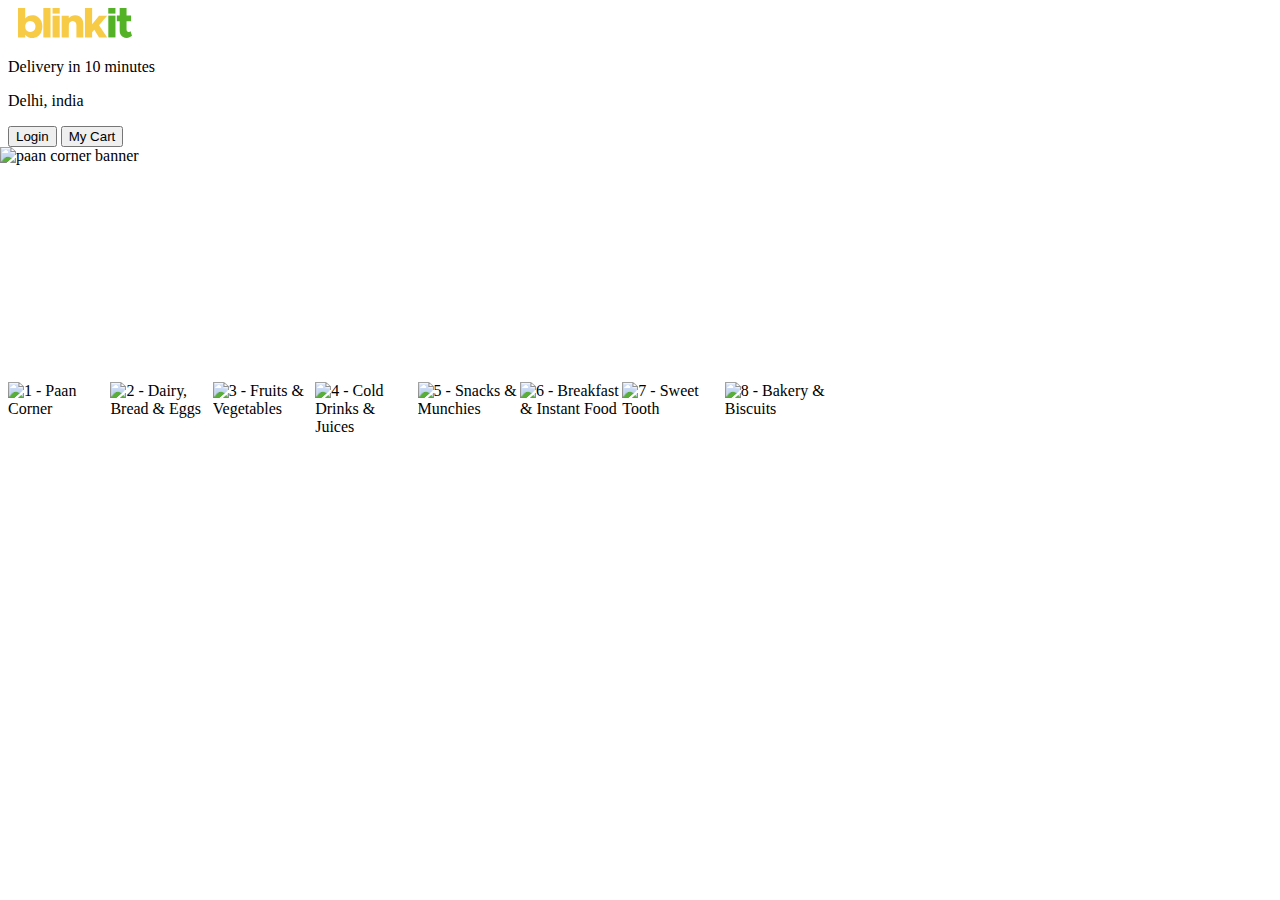
==== Blinkit Clone/index.html @ a9314ec3 "28Sep" ====
<!DOCTYPE html>
<html lang="en">
<head>
    <meta charset="UTF-8">
    <meta name="viewport" content="width=device-width, initial-scale=1.0">
    <title>Document</title>
    <link rel="stylesheet" href="style.css">
    <link href="https://cdn.jsdelivr.net/npm/bootstrap@5.0.2/dist/css/bootstrap.min.css" rel="stylesheet" integrity="sha384-EVSTQN3/azprG1Anm3QDgpJLIm9Nao0Yz1ztcQTwFspd3yD65VohhpuuCOmLASjC" crossorigin="anonymous">
    <link rel="stylesheet" href="https://cdnjs.cloudflare.com/ajax/libs/font-awesome/6.4.2/css/all.min.css" integrity="sha512-z3gLpd7yknf1YoNbCzqRKc4qyor8gaKU1qmn+CShxbuBusANI9QpRohGBreCFkKxLhei6S9CQXFEbbKuqLg0DA==" crossorigin="anonymous" referrerpolicy="no-referrer" />
</head>
<body>
    <nav class="d-flex justify-content-between">
        <a class="BlinkitLogo__LogoContainer-sc-xocpjl-0 jzxMvs" href="/"><svg width="134" height="30" viewBox="0 0 114 30" fill="none" xmlns="http://www.w3.org/2000/svg"><path d="M14.3342 7.186C16.2619 7.186 17.9832 7.66644 19.4978 8.62732C21.0262 9.57447 22.2242 10.9197 23.0917 12.663C23.9316 14.3377 24.3516 16.3075 24.3516 18.5724C24.3516 20.7687 23.9316 22.7316 23.0917 24.4612C22.2517 26.1908 21.0675 27.5429 19.5391 28.5175C17.9969 29.5058 16.2619 30 14.3342 30C12.9297 30 11.6078 29.7117 10.3685 29.1352C9.12927 28.5587 8.06901 27.7488 7.18775 26.7056V29.4852H0V0H7.18775V10.4598C8.06901 9.41661 9.12927 8.61359 10.3685 8.05079C11.6078 7.47426 12.9297 7.186 14.3342 7.186ZM12.1861 24.0494C13.2051 24.0494 14.1139 23.8161 14.9125 23.3493C15.7112 22.8826 16.3377 22.2306 16.7921 21.3933C17.2465 20.5697 17.4737 19.6294 17.4737 18.5724C17.4737 17.5429 17.2465 16.6095 16.7921 15.7721C16.3377 14.9348 15.7112 14.2828 14.9125 13.8161C14.1139 13.3493 13.2051 13.116 12.1861 13.116C11.2223 13.116 10.3617 13.3493 9.60432 13.8161C8.84699 14.269 8.2549 14.9073 7.82804 15.731C7.40118 16.5683 7.18775 17.5154 7.18775 18.5724C7.18775 19.6294 7.40118 20.5765 7.82804 21.4139C8.2549 22.2375 8.84699 22.8826 9.60432 23.3493C10.3617 23.8161 11.2223 24.0494 12.1861 24.0494Z" fill="#F8CB46"></path><path d="M25.3356 29.4852V0H32.5233V29.4852H25.3356Z" fill="#F8CB46"></path><path d="M34.5607 29.4852V7.68016H41.7071V29.4852H34.5607Z" fill="#F8CB46"></path><path d="M57.2319 7.186C58.7603 7.186 60.1372 7.5429 61.3627 8.25669C62.5882 8.95676 63.5521 9.94509 64.2544 11.2217C64.9291 12.512 65.2664 13.9739 65.2664 15.6074V29.4852H58.4092V17.2135C58.4092 16.4173 58.2508 15.7104 57.9341 15.0927C57.6312 14.4612 57.1974 13.9739 56.6329 13.6307C56.0821 13.2876 55.4349 13.116 54.6914 13.116C53.9891 13.116 53.3419 13.2876 52.7498 13.6307C52.1577 13.9602 51.6965 14.4132 51.366 14.9897C51.0218 15.5388 50.8496 16.1839 50.8496 16.9252L50.8083 29.4852H43.6619V7.68016H50.8083V10.1716C51.483 9.23816 52.3849 8.51064 53.5141 7.98902C54.6432 7.45367 55.8824 7.186 57.2319 7.186Z" fill="#F8CB46"></path><path d="M81.0597 17.2135L89.1769 29.4852H81.0597L76.3091 21.7639L74.1198 24.2965V29.4852H66.932V0H74.1198V16.2869L81.0184 7.68016H89.1356L81.0597 17.2135Z" fill="#F8CB46"></path><path d="M34.5569 0.00232667H41.7267V5.59207H34.5569V0.00232667Z" fill="#F8CB46"></path><path d="M90.3176 29.4198V7.61479H97.464V29.4198H90.3176Z" fill="#54B226"></path><path d="M112.575 23.2634L114 27.855C113.353 28.4727 112.534 28.9737 111.542 29.3581C110.564 29.7424 109.607 29.9346 108.671 29.9346C107.322 29.9346 106.117 29.6395 105.057 29.0492C103.996 28.4452 103.17 27.6079 102.578 26.5372C101.986 25.494 101.69 24.2929 101.69 22.9339V13.3183H98.819V7.61479H101.69V0.00241089H108.547V7.61479H113.071V13.3183H108.547V21.6161C108.547 22.3162 108.733 22.8859 109.105 23.3251C109.477 23.7644 109.952 23.984 110.53 23.984C110.943 23.984 111.329 23.9223 111.687 23.7987C112.045 23.6752 112.341 23.4967 112.575 23.2634Z" fill="#54B226"></path><path d="M90.2609 0.00241089H97.4307V5.59215H90.2609V0.00241089Z" fill="#54B226"></path></svg></a>
        <div class="vertical-line"></div>
        <div>
            <p>Delivery in 10 minutes</p>
            <p>Delhi, india<i class="fa-solid fa-caret-down"></i></p>
        </div>
        <div class="searchbar">
            <i class="fa-solid fa-magnifying-glass"></i>
        </div>
        <button id="login-btn">Login</button>
        <button id="cart-btn"><i class="fa-solid fa-cart-shopping"></i> My Cart</button>
    </nav>
    <section id="display-section">
        <img src="https://cdn.grofers.com/cdn-cgi/image/f=auto,fit=scale-down,q=50,metadata=none,w=1800/layout-engine/2022-05/Group-33704.jpg" alt="paan corner banner" width="1280" height="234.8623853211009" loading="eager" style="border-radius: 0px; object-fit: fill; cursor: default;">
    </section>
    <section>
        
    </section>
    <section id="categories">
        <img src="https://cdn.grofers.com/cdn-cgi/image/f=auto,fit=scale-down,q=50,metadata=none,w=135/layout-engine/2022-12/paan-corner_web.png" alt="1 - Paan Corner" width="102.4" height="150.58823529411765" loading="lazy" style="border-radius: 0px; object-fit: fill; cursor: default;">
        <img src="https://cdn.grofers.com/cdn-cgi/image/f=auto,fit=scale-down,q=50,metadata=none,w=135/layout-engine/2022-11/Slice-2_10.png" alt="2 - Dairy, Bread &amp; Eggs" width="102.4" height="150.58823529411765" loading="lazy" style="border-radius: 0px; object-fit: fill; cursor: default;">
        <img src="https://cdn.grofers.com/cdn-cgi/image/f=auto,fit=scale-down,q=50,metadata=none,w=135/layout-engine/2022-11/Slice-3_9.png" alt="3 - Fruits &amp; Vegetables" width="102.4" height="150.58823529411765" loading="lazy" style="border-radius: 0px; object-fit: fill; cursor: default;">
        <img src="https://cdn.grofers.com/cdn-cgi/image/f=auto,fit=scale-down,q=50,metadata=none,w=135/layout-engine/2022-11/Slice-4_9.png" alt="4 - Cold Drinks &amp; Juices " width="102.4" height="150.58823529411765" loading="lazy" style="border-radius: 0px; object-fit: fill; cursor: default;">
        <img src="https://cdn.grofers.com/cdn-cgi/image/f=auto,fit=scale-down,q=50,metadata=none,w=135/layout-engine/2022-11/Slice-5_4.png" alt="5 - Snacks &amp; Munchies " width="102.4" height="150.58823529411765" loading="lazy" style="border-radius: 0px; object-fit: fill; cursor: default;">
        <img src="https://cdn.grofers.com/cdn-cgi/image/f=auto,fit=scale-down,q=50,metadata=none,w=135/layout-engine/2022-11/Slice-6_5.png" alt="6 - Breakfast &amp; Instant Food" width="102.4" height="150.58823529411765" loading="lazy" style="border-radius: 0px; object-fit: fill; cursor: default;">
        <img src="https://cdn.grofers.com/cdn-cgi/image/f=auto,fit=scale-down,q=50,metadata=none,w=135/layout-engine/2022-11/Slice-7_3.png" alt="7 - Sweet Tooth" width="102.4" height="150.58823529411765" loading="lazy" style="border-radius: 0px; object-fit: fill; cursor: default;">
        <img src="https://cdn.grofers.com/cdn-cgi/image/f=auto,fit=scale-down,q=50,metadata=none,w=135/layout-engine/2022-11/Slice-8_4.png" alt="8 - Bakery &amp; Biscuits" width="102.4" height="150.58823529411765" loading="lazy" style="border-radius: 0px; object-fit: fill; cursor: default;">

    </section>





    <script src="https://cdn.jsdelivr.net/npm/@popperjs/core@2.9.2/dist/umd/popper.min.js" integrity="sha384-IQsoLXl5PILFhosVNubq5LC7Qb9DXgDA9i+tQ8Zj3iwWAwPtgFTxbJ8NT4GN1R8p" crossorigin="anonymous"></script>
    <script src="https://cdn.jsdelivr.net/npm/bootstrap@5.0.2/dist/js/bootstrap.min.js" integrity="sha384-cVKIPhGWiC2Al4u+LWgxfKTRIcfu0JTxR+EQDz/bgldoEyl4H0zUF0QKbrJ0EcQF" crossorigin="anonymous"></script>
</body>
</html>
---- Blinkit Clone/style.css ----
/* .vertical-line{

} */
nav{
    position: sticky;
}
#display-section{
    display: flex;
    justify-content: center;
    align-items: center;
}
#categories{
    display: flex;
    
}
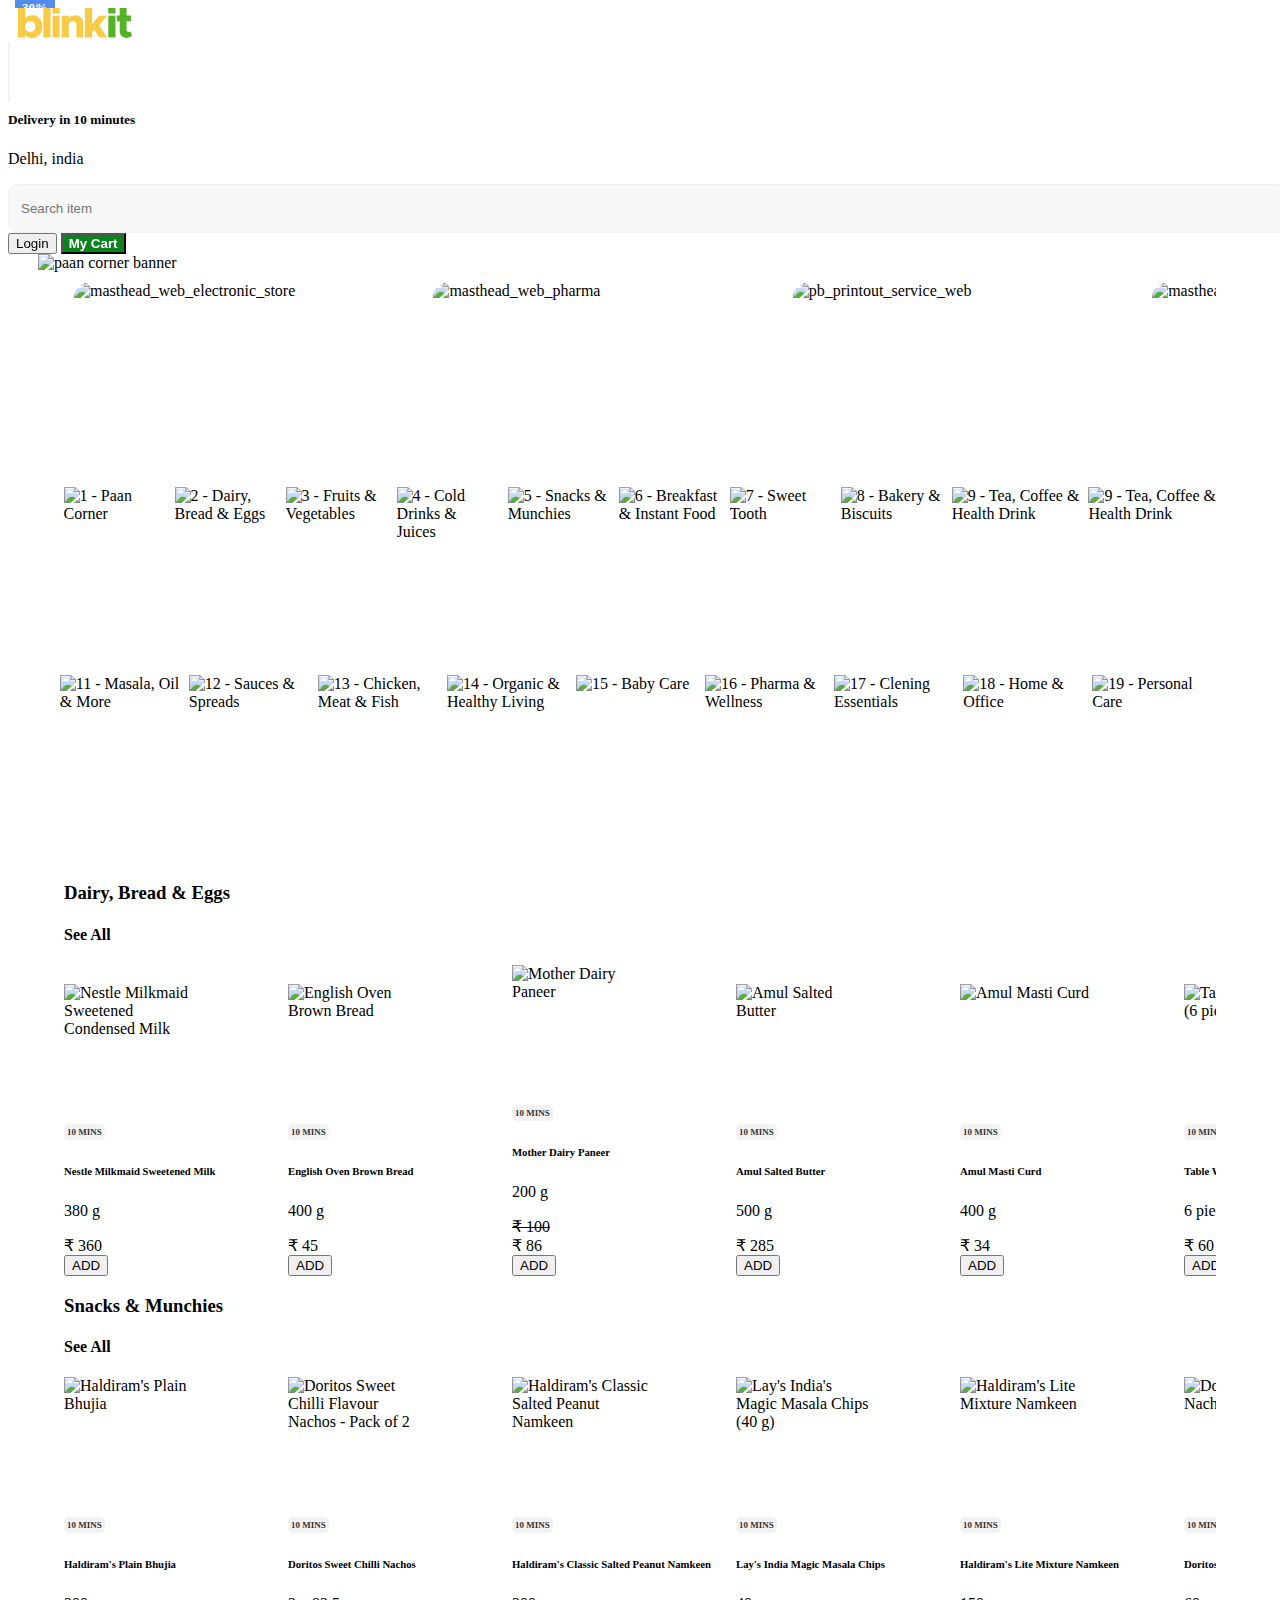
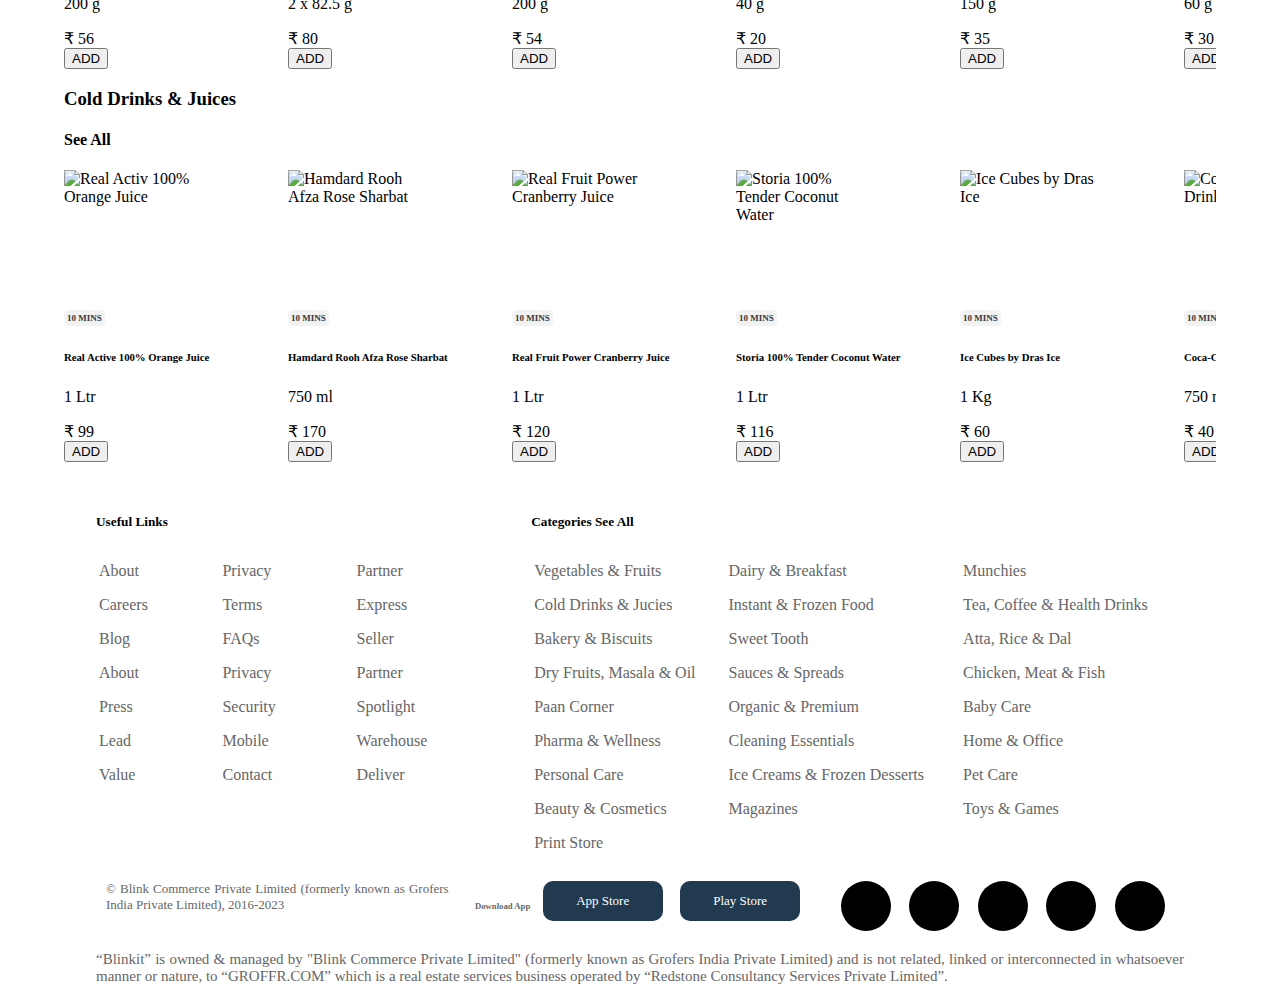
==== commit cef41f64: "First Commit" ====
--- a/Blinkit Clone/index.html
+++ b/Blinkit Clone/index.html
@@ -9,26 +9,33 @@
     <link rel="stylesheet" href="https://cdnjs.cloudflare.com/ajax/libs/font-awesome/6.4.2/css/all.min.css" integrity="sha512-z3gLpd7yknf1YoNbCzqRKc4qyor8gaKU1qmn+CShxbuBusANI9QpRohGBreCFkKxLhei6S9CQXFEbbKuqLg0DA==" crossorigin="anonymous" referrerpolicy="no-referrer" />
 </head>
 <body>
-    <nav class="d-flex justify-content-between">
+    <nav class="d-flex justify-content-between align-items-center px-4 border border-bottom">
         <a class="BlinkitLogo__LogoContainer-sc-xocpjl-0 jzxMvs" href="/"><svg width="134" height="30" viewBox="0 0 114 30" fill="none" xmlns="http://www.w3.org/2000/svg"><path d="M14.3342 7.186C16.2619 7.186 17.9832 7.66644 19.4978 8.62732C21.0262 9.57447 22.2242 10.9197 23.0917 12.663C23.9316 14.3377 24.3516 16.3075 24.3516 18.5724C24.3516 20.7687 23.9316 22.7316 23.0917 24.4612C22.2517 26.1908 21.0675 27.5429 19.5391 28.5175C17.9969 29.5058 16.2619 30 14.3342 30C12.9297 30 11.6078 29.7117 10.3685 29.1352C9.12927 28.5587 8.06901 27.7488 7.18775 26.7056V29.4852H0V0H7.18775V10.4598C8.06901 9.41661 9.12927 8.61359 10.3685 8.05079C11.6078 7.47426 12.9297 7.186 14.3342 7.186ZM12.1861 24.0494C13.2051 24.0494 14.1139 23.8161 14.9125 23.3493C15.7112 22.8826 16.3377 22.2306 16.7921 21.3933C17.2465 20.5697 17.4737 19.6294 17.4737 18.5724C17.4737 17.5429 17.2465 16.6095 16.7921 15.7721C16.3377 14.9348 15.7112 14.2828 14.9125 13.8161C14.1139 13.3493 13.2051 13.116 12.1861 13.116C11.2223 13.116 10.3617 13.3493 9.60432 13.8161C8.84699 14.269 8.2549 14.9073 7.82804 15.731C7.40118 16.5683 7.18775 17.5154 7.18775 18.5724C7.18775 19.6294 7.40118 20.5765 7.82804 21.4139C8.2549 22.2375 8.84699 22.8826 9.60432 23.3493C10.3617 23.8161 11.2223 24.0494 12.1861 24.0494Z" fill="#F8CB46"></path><path d="M25.3356 29.4852V0H32.5233V29.4852H25.3356Z" fill="#F8CB46"></path><path d="M34.5607 29.4852V7.68016H41.7071V29.4852H34.5607Z" fill="#F8CB46"></path><path d="M57.2319 7.186C58.7603 7.186 60.1372 7.5429 61.3627 8.25669C62.5882 8.95676 63.5521 9.94509 64.2544 11.2217C64.9291 12.512 65.2664 13.9739 65.2664 15.6074V29.4852H58.4092V17.2135C58.4092 16.4173 58.2508 15.7104 57.9341 15.0927C57.6312 14.4612 57.1974 13.9739 56.6329 13.6307C56.0821 13.2876 55.4349 13.116 54.6914 13.116C53.9891 13.116 53.3419 13.2876 52.7498 13.6307C52.1577 13.9602 51.6965 14.4132 51.366 14.9897C51.0218 15.5388 50.8496 16.1839 50.8496 16.9252L50.8083 29.4852H43.6619V7.68016H50.8083V10.1716C51.483 9.23816 52.3849 8.51064 53.5141 7.98902C54.6432 7.45367 55.8824 7.186 57.2319 7.186Z" fill="#F8CB46"></path><path d="M81.0597 17.2135L89.1769 29.4852H81.0597L76.3091 21.7639L74.1198 24.2965V29.4852H66.932V0H74.1198V16.2869L81.0184 7.68016H89.1356L81.0597 17.2135Z" fill="#F8CB46"></path><path d="M34.5569 0.00232667H41.7267V5.59207H34.5569V0.00232667Z" fill="#F8CB46"></path><path d="M90.3176 29.4198V7.61479H97.464V29.4198H90.3176Z" fill="#54B226"></path><path d="M112.575 23.2634L114 27.855C113.353 28.4727 112.534 28.9737 111.542 29.3581C110.564 29.7424 109.607 29.9346 108.671 29.9346C107.322 29.9346 106.117 29.6395 105.057 29.0492C103.996 28.4452 103.17 27.6079 102.578 26.5372C101.986 25.494 101.69 24.2929 101.69 22.9339V13.3183H98.819V7.61479H101.69V0.00241089H108.547V7.61479H113.071V13.3183H108.547V21.6161C108.547 22.3162 108.733 22.8859 109.105 23.3251C109.477 23.7644 109.952 23.984 110.53 23.984C110.943 23.984 111.329 23.9223 111.687 23.7987C112.045 23.6752 112.341 23.4967 112.575 23.2634Z" fill="#54B226"></path><path d="M90.2609 0.00241089H97.4307V5.59215H90.2609V0.00241089Z" fill="#54B226"></path></svg></a>
         <div class="vertical-line"></div>
-        <div>
-            <p>Delivery in 10 minutes</p>
-            <p>Delhi, india<i class="fa-solid fa-caret-down"></i></p>
+        <div class="nav-delivery">
+            <h5>Delivery in 10 minutes</h5>
+            <p>Delhi, india <i class="fa-solid fa-caret-down"></i></p>
         </div>
         <div class="searchbar">
             <i class="fa-solid fa-magnifying-glass"></i>
-        </div>
-        <button id="login-btn">Login</button>
-        <button id="cart-btn"><i class="fa-solid fa-cart-shopping"></i> My Cart</button>
+            <input type="text" placeholder="Search item">
+        </div>
+        <button class="btn fs-5 mx-3">Login</button>
+        <button class="btn px-3 py-2 mx-4 cart-btn"><i class="fa-solid fa-cart-shopping"></i> My Cart</button>
     </nav>
-    <section id="display-section">
+    <section class="d-flex justify-center align-items-center display-section" id="display-sec">
         <img src="https://cdn.grofers.com/cdn-cgi/image/f=auto,fit=scale-down,q=50,metadata=none,w=1800/layout-engine/2022-05/Group-33704.jpg" alt="paan corner banner" width="1280" height="234.8623853211009" loading="eager" style="border-radius: 0px; object-fit: fill; cursor: default;">
     </section>
-    <section>
-        
+    <section class="scroll-container">
+         <div class="list">
+            <img src="https://cdn.grofers.com/cdn-cgi/image/f=auto,fit=scale-down,q=50,metadata=none,w=720/layout-engine/2023-07/electronics-WEB.jpg" alt="masthead_web_electronic_store" width="335.40000000000003" height="195" loading="lazy" style="border-radius: 16px; object-fit: fill; cursor: default;">
+            <img src="https://cdn.grofers.com/cdn-cgi/image/f=auto,fit=scale-down,q=50,metadata=none,w=720/layout-engine/2023-07/pharmacy-WEB.jpg" alt="masthead_web_pharma" width="335.40000000000003" height="195" loading="lazy" style="border-radius: 16px; object-fit: fill; cursor: default;">
+            <img src="https://cdn.grofers.com/cdn-cgi/image/f=auto,fit=scale-down,q=50,metadata=none,w=720/layout-engine/2023-07/print_crystal_WEB_0.jpg" alt="pb_printout_service_web" width="335.40000000000003" height="195" loading="lazy" style="border-radius: 16px; object-fit: fill; cursor: default;">
+            <img src="https://cdn.grofers.com/cdn-cgi/image/f=auto,fit=scale-down,q=50,metadata=none,w=720/layout-engine/2023-03/babycare-WEB.jpg" alt="masthead_web_baby_care" width="335.40000000000003" height="195" loading="lazy" style="border-radius: 16px; object-fit: fill; cursor: default;">
+            <img src="https://cdn.grofers.com/cdn-cgi/image/f=auto,fit=scale-down,q=50,metadata=none,w=720/layout-engine/2023-07/Pet-Care_WEB.jpg" alt="masthead_web_pet_care" width="335.40000000000003" height="195" loading="lazy" style="border-radius: 16px; object-fit: fill; cursor: default;">
+         </div>
     </section>
-    <section id="categories">
+    <section id="categories-1">
         <img src="https://cdn.grofers.com/cdn-cgi/image/f=auto,fit=scale-down,q=50,metadata=none,w=135/layout-engine/2022-12/paan-corner_web.png" alt="1 - Paan Corner" width="102.4" height="150.58823529411765" loading="lazy" style="border-radius: 0px; object-fit: fill; cursor: default;">
         <img src="https://cdn.grofers.com/cdn-cgi/image/f=auto,fit=scale-down,q=50,metadata=none,w=135/layout-engine/2022-11/Slice-2_10.png" alt="2 - Dairy, Bread &amp; Eggs" width="102.4" height="150.58823529411765" loading="lazy" style="border-radius: 0px; object-fit: fill; cursor: default;">
         <img src="https://cdn.grofers.com/cdn-cgi/image/f=auto,fit=scale-down,q=50,metadata=none,w=135/layout-engine/2022-11/Slice-3_9.png" alt="3 - Fruits &amp; Vegetables" width="102.4" height="150.58823529411765" loading="lazy" style="border-radius: 0px; object-fit: fill; cursor: default;">
@@ -37,9 +44,336 @@
         <img src="https://cdn.grofers.com/cdn-cgi/image/f=auto,fit=scale-down,q=50,metadata=none,w=135/layout-engine/2022-11/Slice-6_5.png" alt="6 - Breakfast &amp; Instant Food" width="102.4" height="150.58823529411765" loading="lazy" style="border-radius: 0px; object-fit: fill; cursor: default;">
         <img src="https://cdn.grofers.com/cdn-cgi/image/f=auto,fit=scale-down,q=50,metadata=none,w=135/layout-engine/2022-11/Slice-7_3.png" alt="7 - Sweet Tooth" width="102.4" height="150.58823529411765" loading="lazy" style="border-radius: 0px; object-fit: fill; cursor: default;">
         <img src="https://cdn.grofers.com/cdn-cgi/image/f=auto,fit=scale-down,q=50,metadata=none,w=135/layout-engine/2022-11/Slice-8_4.png" alt="8 - Bakery &amp; Biscuits" width="102.4" height="150.58823529411765" loading="lazy" style="border-radius: 0px; object-fit: fill; cursor: default;">
-
+        <img src="https://cdn.grofers.com/cdn-cgi/image/f=auto,fit=scale-down,q=50,metadata=none,w=270/layout-engine/2022-11/Slice-9_3.png" alt="9 - Tea, Coffee &amp; Health Drink " width="128" height="188.23529411764704" loading="lazy" style="border-radius: 0px; object-fit: fill; cursor: default;">
+        <img src="https://cdn.grofers.com/cdn-cgi/image/f=auto,fit=scale-down,q=50,metadata=none,w=270/layout-engine/2022-11/Slice-9_3.png" alt="9 - Tea, Coffee &amp; Health Drink " width="128" height="188.23529411764704" loading="lazy" style="border-radius: 0px; object-fit: fill; cursor: default;">
+        <img src="https://cdn.grofers.com/cdn-cgi/image/f=auto,fit=scale-down,q=50,metadata=none,w=270/layout-engine/2022-11/Slice-11.png" alt="11 - Masala, Oil &amp; More " width="128" height="188.23529411764704" loading="lazy" style="border-radius: 0px; object-fit: fill; cursor: default;">
+        <img src="https://cdn.grofers.com/cdn-cgi/image/f=auto,fit=scale-down,q=50,metadata=none,w=270/layout-engine/2022-11/Slice-12.png" alt="12 - Sauces &amp; Spreads" width="128" height="188.23529411764704" loading="lazy" style="border-radius: 0px; object-fit: fill; cursor: default;">
+        <img src="https://cdn.grofers.com/cdn-cgi/image/f=auto,fit=scale-down,q=50,metadata=none,w=270/layout-engine/2022-11/Slice-13.png" alt="13 - Chicken, Meat &amp; Fish " width="128" height="188.23529411764704" loading="lazy" style="border-radius: 0px; object-fit: fill; cursor: default;">
+        <img src="https://cdn.grofers.com/cdn-cgi/image/f=auto,fit=scale-down,q=50,metadata=none,w=270/layout-engine/2022-11/Slice-14.png" alt="14 - Organic &amp; Healthy Living" width="128" height="188.23529411764704" loading="lazy" style="border-radius: 0px; object-fit: fill; cursor: default;">
+        <img src="https://cdn.grofers.com/cdn-cgi/image/f=auto,fit=scale-down,q=50,metadata=none,w=270/layout-engine/2022-11/Slice-15.png" alt="15 - Baby Care" width="128" height="188.23529411764704" loading="lazy" style="border-radius: 0px; object-fit: fill; cursor: default;">
+        <img src="https://cdn.grofers.com/cdn-cgi/image/f=auto,fit=scale-down,q=50,metadata=none,w=270/layout-engine/2022-11/Slice-16.png" alt="16 - Pharma &amp; Wellness" width="128" height="188.23529411764704" loading="lazy" style="border-radius: 0px; object-fit: fill; cursor: default;">
+        <img src="https://cdn.grofers.com/cdn-cgi/image/f=auto,fit=scale-down,q=50,metadata=none,w=270/layout-engine/2022-11/Slice-17.png" alt="17 - Clening Essentials" width="128" height="188.23529411764704" loading="lazy" style="border-radius: 0px; object-fit: fill; cursor: default;">
+        <img src="https://cdn.grofers.com/cdn-cgi/image/f=auto,fit=scale-down,q=50,metadata=none,w=270/layout-engine/2022-11/Slice-18.png" alt="18 - Home &amp; Office " width="128" height="188.23529411764704" loading="lazy" style="border-radius: 0px; object-fit: fill; cursor: default;">
+        <img src="https://cdn.grofers.com/cdn-cgi/image/f=auto,fit=scale-down,q=50,metadata=none,w=270/layout-engine/2022-11/Slice-19.png" alt="19 - Personal Care" width="128" height="188.23529411764704" loading="lazy" style="border-radius: 0px; object-fit: fill; cursor: default;">
+        <!-- <img src="https://cdn.grofers.com/cdn-cgi/image/f=auto,fit=scale-down,q=50,metadata=none,w=270/layout-engine/2022-11/Slice-20.png" alt="20 - Pet Care" width="128" height="188.23529411764704" loading="lazy" style="border-radius: 0px; object-fit: fill; cursor: default;"> -->
     </section>
-
+    <section class="category">
+        <div>
+        <div class="d-flex justify-content-between">
+            <h3>Dairy, Bread & Eggs</h3>
+            <h4 class="text-success">See All</h4>
+        </div>
+        <div class="list mt-4">
+            <div class="card my-card p-3 shadow mx-3">
+                <img src="https://cdn.grofers.com/cdn-cgi/image/f=auto,fit=scale-down,q=50,metadata=none,w=270/app/images/products/sliding_image/10491a.jpg?ts=1688463545" alt="Nestle Milkmaid Sweetened Condensed Milk" width="140" height="140" loading="lazy" style="border-radius: 0px; object-fit: fill; cursor: default;">
+                <div class="timer"><i class="fa-solid fa-stopwatch-20" style="color: #086809;"></i> 10 MINS</div>
+                <h6 class="card-text my-card-text">Nestle Milkmaid Sweetened Milk</h6>
+                <p class="produnt-weight">380 g</p>
+                <div class="row-3 d-flex justify-content-between align-items">
+                    <p>₹ 360</p>
+                    <button class="btn btn-outline-success px-3 fw-bold">ADD</button>
+                </div>
+            </div>
+            <div class="card my-card p-3 shadow mx-3">
+                <img src="https://cdn.grofers.com/cdn-cgi/image/f=auto,fit=scale-down,q=50,metadata=none,w=270/app/images/products/sliding_image/18396a.jpg?ts=1687327481" alt="English Oven Brown Bread" width="140" height="140" loading="lazy" style="border-radius: 0px; object-fit: fill; cursor: default;">
+                <div class="timer"><i class="fa-solid fa-stopwatch-20" style="color: #086809;"></i> 10 MINS</div>
+                <h6 class="card-text my-card-text">English Oven Brown Bread</h6>
+                <p class="produnt-weight">400 g</p>
+                <div class="row-3 d-flex justify-content-between align-items">
+                    <p>₹ 45</p>
+                    <button class="btn btn-outline-success px-3 fw-bold">ADD</button>
+                </div>
+            </div>
+            <div class="card my-card p-3 shadow mx-3">
+                <img src="https://cdn.grofers.com/cdn-cgi/image/f=auto,fit=scale-down,q=50,metadata=none,w=270/app/images/products/sliding_image/192a.jpg?ts=1689327538" alt="Mother Dairy Paneer" width="140" height="140" loading="lazy" style="border-radius: 0px; object-fit: fill; cursor: default;">
+                <div class="timer"><i class="fa-solid fa-stopwatch-20" style="color: #086809;"></i> 10 MINS</div>
+                <h6 class="card-text my-card-text">Mother Dairy Paneer</h6>
+                <p class="produnt-weight">200 g</p>
+                <div class="row-3 d-flex justify-content-between align-items">
+                    <p><span style="text-decoration: line-through;">₹ 100</span><br>₹ 86</p>
+                    <button class="btn btn-outline-success px-3 fw-bold">ADD</button>
+                </div>
+                <div class="discount-tag">30% OFF</div>
+            </div>
+            <div class="card my-card p-3 shadow mx-3">
+                <img src="https://cdn.grofers.com/cdn-cgi/image/f=auto,fit=scale-down,q=50,metadata=none,w=270/app/images/products/sliding_image/160a.jpg?ts=1689327537" alt="Amul Salted Butter" width="140" height="140" loading="lazy" style="border-radius: 0px; object-fit: fill; cursor: default;">
+                <div class="timer"><i class="fa-solid fa-stopwatch-20" style="color: #086809;"></i> 10 MINS</div>
+                <h6 class="card-text my-card-text">Amul Salted Butter</h6>
+                <p class="produnt-weight">500 g</p>
+                <div class="row-3 d-flex justify-content-between align-items">
+                    <p>₹ 285</p>
+                    <button class="btn btn-outline-success px-3 fw-bold">ADD</button>
+                </div>
+            </div>
+            <div class="card my-card p-3 shadow mx-3">
+                <img src="https://cdn.grofers.com/cdn-cgi/image/f=auto,fit=scale-down,q=50,metadata=none,w=270/app/images/products/sliding_image/45533a.jpg?ts=1687948907" alt="Amul Masti Curd" width="140" height="140" loading="lazy" style="border-radius: 0px; object-fit: fill; cursor: default;">
+                <div class="timer"><i class="fa-solid fa-stopwatch-20" style="color: #086809;"></i> 10 MINS</div>
+                <h6 class="card-text my-card-text">Amul Masti Curd</h6>
+                <p class="produnt-weight">400 g</p>
+                <div class="row-3 d-flex justify-content-between align-items">
+                    <p>₹ 34</p>
+                    <button class="btn btn-outline-success px-3 fw-bold">ADD</button>
+                </div>
+            </div>
+            <div class="card my-card p-3 shadow mx-3">
+                <img src="https://cdn.grofers.com/cdn-cgi/image/f=auto,fit=scale-down,q=50,metadata=none,w=270/app/images/products/sliding_image/487729a.jpg?ts=1687333800" alt="Table White Eggs (6 pieces)" width="140" height="140" loading="lazy" style="border-radius: 0px; object-fit: fill; cursor: default;">
+                <div class="timer"><i class="fa-solid fa-stopwatch-20" style="color: #086809;"></i> 10 MINS</div>
+                <h6 class="card-text my-card-text">Table White Eggs (6 pieces)</h6>
+                <p class="produnt-weight">6 pieces</p>
+                <div class="row-3 d-flex justify-content-between align-items">
+                    <p>₹ 60</p>
+                    <button class="btn btn-outline-success px-3 fw-bold">ADD</button>
+                </div>
+            </div>
+        </div>
+    </div>
+    <div>
+        <div class="d-flex justify-content-between">
+            <h3>Snacks & Munchies</h3>
+            <h4 class="text-success">See All</h4>
+        </div>
+        <div class="list mt-4">
+            <div class="card my-card p-3 shadow mx-3">
+                <img src="https://cdn.grofers.com/cdn-cgi/image/f=auto,fit=scale-down,q=50,metadata=none,w=270/app/images/products/sliding_image/623a.jpg?ts=1689327547" alt="Haldiram's Plain Bhujia" width="140" height="140" loading="lazy" style="border-radius: 0px; object-fit: fill; cursor: default;">
+                <div class="timer"><i class="fa-solid fa-stopwatch-20" style="color: #086809;"></i> 10 MINS</div>
+                <h6 class="card-text my-card-text">Haldiram's Plain Bhujia</h6>
+                <p class="produnt-weight">200 g</p>
+                <div class="row-3 d-flex justify-content-between align-items">
+                    <p>₹ 56</p>
+                    <button class="btn btn-outline-success px-3 fw-bold">ADD</button>
+                </div>
+            </div>
+            <div class="card my-card p-3 shadow mx-3">
+                <img src="https://cdn.grofers.com/cdn-cgi/image/f=auto,fit=scale-down,q=50,metadata=none,w=270/app/images/products/sliding_image/381269a.jpg?ts=1668156784" alt="Doritos Sweet Chilli Flavour Nachos - Pack of 2" width="140" height="140" loading="lazy" style="border-radius: 0px; object-fit: fill; cursor: default;">
+                <div class="timer"><i class="fa-solid fa-stopwatch-20" style="color: #086809;"></i> 10 MINS</div>
+                <h6 class="card-text my-card-text">Doritos Sweet Chilli Nachos</h6>
+                <p class="produnt-weight">2 x 82.5 g</p>
+                <div class="row-3 d-flex justify-content-between align-items">
+                    <p>₹ 80</p>
+                    <button class="btn btn-outline-success px-3 fw-bold">ADD</button>
+                </div>
+            </div>
+            <div class="card my-card p-3 shadow mx-3">
+                <img src="https://cdn.grofers.com/cdn-cgi/image/f=auto,fit=scale-down,q=50,metadata=none,w=270/app/images/products/sliding_image/605a.jpg?ts=1689327547" alt="Haldiram's Classic Salted Peanut Namkeen" width="140" height="140" loading="lazy" style="border-radius: 0px; object-fit: fill; cursor: default;">
+                <div class="timer"><i class="fa-solid fa-stopwatch-20" style="color: #086809;"></i> 10 MINS</div>
+                <h6 class="card-text my-card-text">Haldiram's Classic Salted Peanut Namkeen</h6>
+                <p class="produnt-weight">200 g</p>
+                <div class="row-3 d-flex justify-content-between align-items">
+                    <p>₹ 54</p>
+                    <button class="btn btn-outline-success px-3 fw-bold">ADD</button>
+                </div>
+                <div class="discount-tag">30% OFF</div>
+            </div>
+            <div class="card my-card p-3 shadow mx-3">
+                <img src="https://cdn.grofers.com/cdn-cgi/image/f=auto,fit=scale-down,q=50,metadata=none,w=270/app/images/products/sliding_image/240092a.jpg?ts=1687324818" alt="Lay's India's Magic Masala Chips (40 g)" width="140" height="140" loading="lazy" style="border-radius: 0px; object-fit: fill; cursor: default;">
+                <div class="timer"><i class="fa-solid fa-stopwatch-20" style="color: #086809;"></i> 10 MINS</div>
+                <h6 class="card-text my-card-text">Lay's India Magic Masala Chips</h6>
+                <p class="produnt-weight">40 g</p>
+                <div class="row-3 d-flex justify-content-between align-items">
+                    <p>₹ 20</p>
+                    <button class="btn btn-outline-success px-3 fw-bold">ADD</button>
+                </div>
+            </div>
+            <div class="card my-card p-3 shadow mx-3">
+                <img src="https://cdn.grofers.com/cdn-cgi/image/f=auto,fit=scale-down,q=50,metadata=none,w=270/app/images/products/sliding_image/19251a.jpg?ts=1687948393" alt="Haldiram's Lite Mixture Namkeen" width="140" height="140" loading="lazy" style="border-radius: 0px; object-fit: fill; cursor: default;">
+                <div class="timer"><i class="fa-solid fa-stopwatch-20" style="color: #086809;"></i> 10 MINS</div>
+                <h6 class="card-text my-card-text">Haldiram's Lite Mixture Namkeen</h6>
+                <p class="produnt-weight">150 g</p>
+                <div class="row-3 d-flex justify-content-between align-items">
+                    <p>₹ 35</p>
+                    <button class="btn btn-outline-success px-3 fw-bold">ADD</button>
+                </div>
+            </div>
+            <div class="card my-card p-3 shadow mx-3">
+                <img src="https://cdn.grofers.com/cdn-cgi/image/f=auto,fit=scale-down,q=50,metadata=none,w=270/app/images/products/sliding_image/432818a.jpg?ts=1688444559" alt="Doritos Cheese Nachos" width="140" height="140" loading="lazy" style="border-radius: 0px; object-fit: fill; cursor: default;">
+                <div class="timer"><i class="fa-solid fa-stopwatch-20" style="color: #086809;"></i> 10 MINS</div>
+                <h6 class="card-text my-card-text">Doritos Cheese Nachos</h6>
+                <p class="produnt-weight">60 g</p>
+                <div class="row-3 d-flex justify-content-between align-items">
+                    <p>₹ 30</p>
+                    <button class="btn btn-outline-success px-3 fw-bold">ADD</button>
+                </div>
+            </div>
+        </div>
+    </div>
+    <div>
+        <div class="d-flex justify-content-between">
+            <h3>Cold Drinks & Juices</h3>
+            <h4 class="text-success">See All</h4>
+        </div>
+        <div class="list mt-4">
+            <div class="card my-card p-3 shadow mx-3">
+                <img src="https://cdn.grofers.com/cdn-cgi/image/f=auto,fit=scale-down,q=50,metadata=none,w=270/app/images/products/sliding_image/69250a.jpg?ts=1679035809" alt="Real Activ 100% Orange Juice" width="140" height="140" loading="lazy" style="border-radius: 0px; object-fit: fill; cursor: default;">
+                <div class="timer"><i class="fa-solid fa-stopwatch-20" style="color: #086809;"></i> 10 MINS</div>
+                <h6 class="card-text my-card-text">Real Active 100% Orange Juice</h6>
+                <p class="produnt-weight">1 Ltr</p>
+                <div class="row-3 d-flex justify-content-between align-items">
+                    <p>₹ 99</p>
+                    <button class="btn btn-outline-success px-3 fw-bold">ADD</button>
+                </div>
+            </div>
+            <div class="card my-card p-3 shadow mx-3">
+                <img src="https://cdn.grofers.com/cdn-cgi/image/f=auto,fit=scale-down,q=50,metadata=none,w=270/app/images/products/sliding_image/277a.jpg?ts=1689327540" alt="Hamdard Rooh Afza Rose Sharbat" width="140" height="140" loading="lazy" style="border-radius: 0px; object-fit: fill; cursor: default;">
+                <div class="timer"><i class="fa-solid fa-stopwatch-20" style="color: #086809;"></i> 10 MINS</div>
+                <h6 class="card-text my-card-text">Hamdard Rooh Afza Rose Sharbat</h6>
+                <p class="produnt-weight">750 ml</p>
+                <div class="row-3 d-flex justify-content-between align-items">
+                    <p>₹ 170</p>
+                    <button class="btn btn-outline-success px-3 fw-bold">ADD</button>
+                </div>
+            </div>
+            <div class="card my-card p-3 shadow mx-3">
+                <img src="https://cdn.grofers.com/cdn-cgi/image/f=auto,fit=scale-down,q=50,metadata=none,w=270/app/images/products/sliding_image/20143a.jpg?ts=1687525090" alt="Real Fruit Power Cranberry Juice" width="140" height="140" loading="lazy" style="border-radius: 0px; object-fit: fill; cursor: default;">
+                <div class="timer"><i class="fa-solid fa-stopwatch-20" style="color: #086809;"></i> 10 MINS</div>
+                <h6 class="card-text my-card-text">Real Fruit Power Cranberry Juice</h6>
+                <p class="produnt-weight">1 Ltr</p>
+                <div class="row-3 d-flex justify-content-between align-items">
+                    <p>₹ 120</p>
+                    <button class="btn btn-outline-success px-3 fw-bold">ADD</button>
+                </div>
+                <div class="discount-tag">30% OFF</div>
+            </div>
+            <div class="card my-card p-3 shadow mx-3">
+                <img src="https://cdn.grofers.com/cdn-cgi/image/f=auto,fit=scale-down,q=50,metadata=none,w=270/app/images/products/sliding_image/448503a.jpg?ts=1687331132" alt="Storia 100% Tender Coconut Water" width="140" height="140" loading="lazy" style="border-radius: 0px; object-fit: fill; cursor: default;">
+                <div class="timer"><i class="fa-solid fa-stopwatch-20" style="color: #086809;"></i> 10 MINS</div>
+                <h6 class="card-text my-card-text">Storia 100% Tender Coconut Water</h6>
+                <p class="produnt-weight">1 Ltr</p>
+                <div class="row-3 d-flex justify-content-between align-items">
+                    <p>₹ 116</p>
+                    <button class="btn btn-outline-success px-3 fw-bold">ADD</button>
+                </div>
+            </div>
+            <div class="card my-card p-3 shadow mx-3">
+                <img src="https://cdn.grofers.com/cdn-cgi/image/f=auto,fit=scale-down,q=50,metadata=none,w=270/app/images/products/sliding_image/482620a.jpg?ts=1690813234" alt="Ice Cubes by Dras Ice" width="140" height="140" loading="lazy" style="border-radius: 0px; object-fit: fill; cursor: default;">
+                <div class="timer"><i class="fa-solid fa-stopwatch-20" style="color: #086809;"></i> 10 MINS</div>
+                <h6 class="card-text my-card-text">Ice Cubes by Dras Ice</h6>
+                <p class="produnt-weight">1 Kg</p>
+                <div class="row-3 d-flex justify-content-between align-items">
+                    <p>₹ 60</p>
+                    <button class="btn btn-outline-success px-3 fw-bold">ADD</button>
+                </div>
+            </div>
+            <div class="card my-card p-3 shadow mx-3">
+                <img src="https://cdn.grofers.com/cdn-cgi/image/f=auto,fit=scale-down,q=50,metadata=none,w=270/app/images/products/sliding_image/283a.jpg?ts=1689327540" alt="Coca-Cola Soft Drink (750 ml)" width="140" height="140" loading="lazy" style="border-radius: 0px; object-fit: fill; cursor: default;">
+                <div class="timer"><i class="fa-solid fa-stopwatch-20" style="color: #086809;"></i> 10 MINS</div>
+                <h6 class="card-text my-card-text">Coca-Cola Soft Drink</h6>
+                <p class="produnt-weight">750 ml</p>
+                <div class="row-3 d-flex justify-content-between align-items">
+                    <p>₹ 40</p>
+                    <button class="btn btn-outline-success px-3 fw-bold">ADD</button>
+                </div>
+            </div>
+        </div>
+    </div>
+    </section>
+    <footer>
+        <div id="footer-row-1">
+            <div id="footer-table-1">
+                <h5>Useful Links</h5>
+                <table>
+                    <tr>
+                        <td>About</td>
+                        <td>Privacy</td>
+                        <td>Partner</td>
+                    </tr>
+                    <tr>
+                        <td>Careers</td>
+                        <td>Terms</td>
+                        <td>Express</td>
+                    </tr>
+                    <tr>
+                        <td>Blog</td>
+                        <td>FAQs</td>
+                        <td>Seller</td>
+                    </tr>
+                    <tr>
+                        <td>About</td>
+                        <td>Privacy</td>
+                        <td>Partner</td>
+                    </tr>
+                    <tr>
+                        <td>Press</td>
+                        <td>Security</td>
+                        <td>Spotlight</td>
+                    </tr>
+                    <tr>
+                        <td>Lead</td>
+                        <td>Mobile</td>
+                        <td>Warehouse</td>
+                    </tr>
+                    <tr>
+                        <td>Value</td>
+                        <td>Contact</td>
+                        <td>Deliver</td>
+                    </tr>
+                </table>
+            </div>
+            <div id="footer-table-2">
+                <h5>Categories <span class="text-success fs-6">See All</span></h5>
+                <table>
+                    <tr>
+                        <td>Vegetables & Fruits</td>
+                        <td>Dairy & Breakfast</td>
+                        <td>Munchies</td>
+                    </tr>
+                    <tr>
+                        <td>Cold Drinks & Jucies</td>
+                        <td>Instant & Frozen Food</td>
+                        <td>Tea, Coffee & Health Drinks</td>
+                    </tr>
+                    <tr>
+                        <td>Bakery & Biscuits</td>
+                        <td>Sweet Tooth</td>
+                        <td>Atta, Rice & Dal</td>
+                    </tr>
+                    <tr>
+                        <td>Dry Fruits, Masala & Oil</td>
+                        <td>Sauces & Spreads</td>
+                        <td>Chicken, Meat & Fish</td>
+                    </tr>
+                    <tr>
+                        <td>Paan Corner</td>
+                        <td>Organic & Premium</td>
+                        <td>Baby Care</td>
+                    </tr>
+                    <tr>
+                        <td>Pharma & Wellness</td>
+                        <td>Cleaning Essentials</td>
+                        <td>Home & Office</td>
+                    </tr>
+                    <tr>
+                        <td>Personal Care</td>
+                        <td>Ice Creams & Frozen Desserts</td>
+                        <td>Pet Care</td>
+                    </tr>
+                    <tr>
+                        <td>Beauty & Cosmetics</td>
+                        <td>Magazines</td>
+                        <td>Toys & Games</td>
+                    </tr>
+                    <tr>
+                        <td>Print Store</td>
+                    </tr>
+                </table>
+            </div>
+        </div>
+        <div id="footer-row-2">
+            <div id="footer-row-2-col1">© Blink Commerce Private Limited (formerly known as Grofers India Private Limited), 2016-2023</div>
+            <div id="footer-row-2-col2">
+                <h6>Download App</h6>
+                <div class="some-box">App Store</div>
+                <div class="some-box">Play Store</div>
+            </div>
+            <div id="footer-row-2-col3">
+                <div class="social-icon"><i class="fa-brands fa-instagram"></i></div>
+                <div class="social-icon"><i class="fa-brands fa-linkedin-in"></i></div>
+                <div class="social-icon"><i class="fa-brands fa-threads"></i></div>
+                <div class="social-icon"><i class="fa-brands fa-youtube"></i></div>
+                <div class="social-icon"><i class="fa-brands fa-x-twitter"></i></div>
+            </div>
+        </div>
+        <div id="footer-row-3">“Blinkit” is owned & managed by "Blink Commerce Private Limited" (formerly known as Grofers India Private Limited) and is not related, linked or interconnected in whatsoever manner or nature, to “GROFFR.COM” which is a real estate services business operated by “Redstone Consultancy Services Private Limited”.</div>
+    </footer>
 
 
 
--- a/Blinkit Clone/style.css
+++ b/Blinkit Clone/style.css
@@ -1,15 +1,222 @@
-/* .vertical-line{
-
-} */
 nav{
     position: sticky;
-}
-#display-section{
+    top:0px;
+    width:100vw;
+    background-color: white;
+    z-index: 2;
+}
+.vertical-line{
+    border-left:2px solid #F2F2F2;
+    height:60px;
+}
+.nav-delivery>h5{
+    margin-top: 10px;
+    font-weight: 900;
+}
+.nav-delivery>p{
+    font: size 13px;
+}
+.searchbar{
+    background-color: #f8f8f8;
+    border-radius:10px;
+    border: 1px solid #f2f2f2;
+    padding-inline: 10px;
+}
+.searchbar>input{
+    border: none;
+    width: 35vw;
+    height: 45px;
+    background-color: transparent;
+}
+.cart-btn{
+    background-color: #0C831F !important;
+    color:white !important;
+    font-weight: 700 !important;
+}
+.display-section>img{
+    padding-inline: 30px;
+}
+#categories-1{
+    display: flex;
+    flex-wrap: wrap;
+    padding-inline: 4vw;
+    justify-content: space-around;    
+}
+#categories-1>img{
+    padding-inline: 0px;
+}
+.scroll-container{
+    width:90vw;
+    margin: auto;
+}
+.list{
+    white-space: nowrap;
+    overflow-x: scroll;
+}
+.list>img{
+    display:inline-block;
+    margin: 10px;
+}
+::-webkit-scrollbar{
+    display: none;
+}
+.category{
+    width: 90vw;
+    margin: auto;
+}
+.my-card{
+    width: 220px;
+    box-sizing: border-box;
+    border-radius:15px !important;
+    white-space: wrap;
+}
+.my-card>img{
+    display: inline-block;
+    margin: auto;
+}
+.timer{
+    background-color: #f2f2f2;
+    font-weight: 700;
+    font-size:9px;
+    color:rgb(54,54,54);
+    width: fit-content;
+    padding: 3px;
+    border-radius: 5px;
+}
+.product-weight{
+    font-size: 13px;
+    color:#666666;
+
+}
+.row-3>p{
+    margin: 0px;
+}
+.my-card{
+    display:inline-block !important;
+}
+.discount-tag{
+    width: 40px;
+    height: 45px;
+    background-color: #538CEE;
+    position: absolute;
+    top:0px;
+    left:15px;
+    font-size: 13px;
+    font-weight: 700;
+    color:white;
+    text-align: center;
+}
+footer{
+    width:85vw;
+    margin: auto;
+}
+#footer-row-3{
+    text-align: justify;
+    color:#666666;
+    font-size: 15px;
+}
+#footer-row-2{
+    display: flex;
+    font-size: 13px;
+    text-align: justify;
+    color: #666666;
+    margin-top: 20px;
+    margin-bottom: 20px;
+}
+#footer-row-2-col1{
+    flex:1;
+    padding-inline: 10px;
+}
+#footer-row-2-col1>h6{
+    color: #666666;
+}
+.some-box{
+    width: 120px;
+    height:40px;
+    border-radius: 10px;
+    background-color: #213a50;
+    color: white;
+    text-align: center;
     display: flex;
     justify-content: center;
     align-items: center;
-}
-#categories{
-    display: flex;
-    
-}+    margin-right: 5px;
+}
+#footer-row-2-col2{
+    flex:1;
+    padding-inline: 10px;
+    display: flex;
+    justify-content: space-around;
+}
+#footer-row-2-col3{
+    flex:1;
+    padding-inline: 10px;
+    display: flex;
+    justify-content: space-evenly;
+    align-items: center;
+}
+.social-icon{
+    width:50px;
+    height:50px;
+    background-color: black;
+    color: white;
+    display: flex;
+    justify-content: center;
+    align-items: center;
+    margin: auto;
+    border-radius: 50%;
+    font-size: 35px;
+}
+.social-icon:hover{
+    color: black;
+    background-color: #f8cb45;
+    box-shadow: 3px 3px 5px black;
+}
+#footer-row-1{
+    display: flex;
+    margin-top: 30px;
+}
+#footer-table-1{
+    flex:2;
+}
+#footer-table-2{
+    flex:3;
+}
+td{
+    color:#666666;
+    font-weight: 500;
+    line-height: 30px;
+}
+table{
+    width: 100%;
+}
+td:hover{
+    text-decoration: underline;
+    color: red;
+    cursor: pointer;
+}
+
+@media screen and (max-width:480px) {
+    #display-sec{
+        display: none !important;
+    }
+    #footer-row-1{
+        flex-direction: column !important;
+        align-items: center !important;
+    }
+    #footer-table-1,#footer-table-2,#footer-row-2,#footer-row-2-col2, #footer-row-2-col2{
+        display: flex;
+        flex-direction: column;
+        align-items: center;
+        margin-top: 30px;
+    }
+    td{
+        text-align: center;
+    }
+    nav{
+        display: flex;
+        flex-direction: column;
+        justify-content: space-between;
+        align-items: center;
+    }
+}
